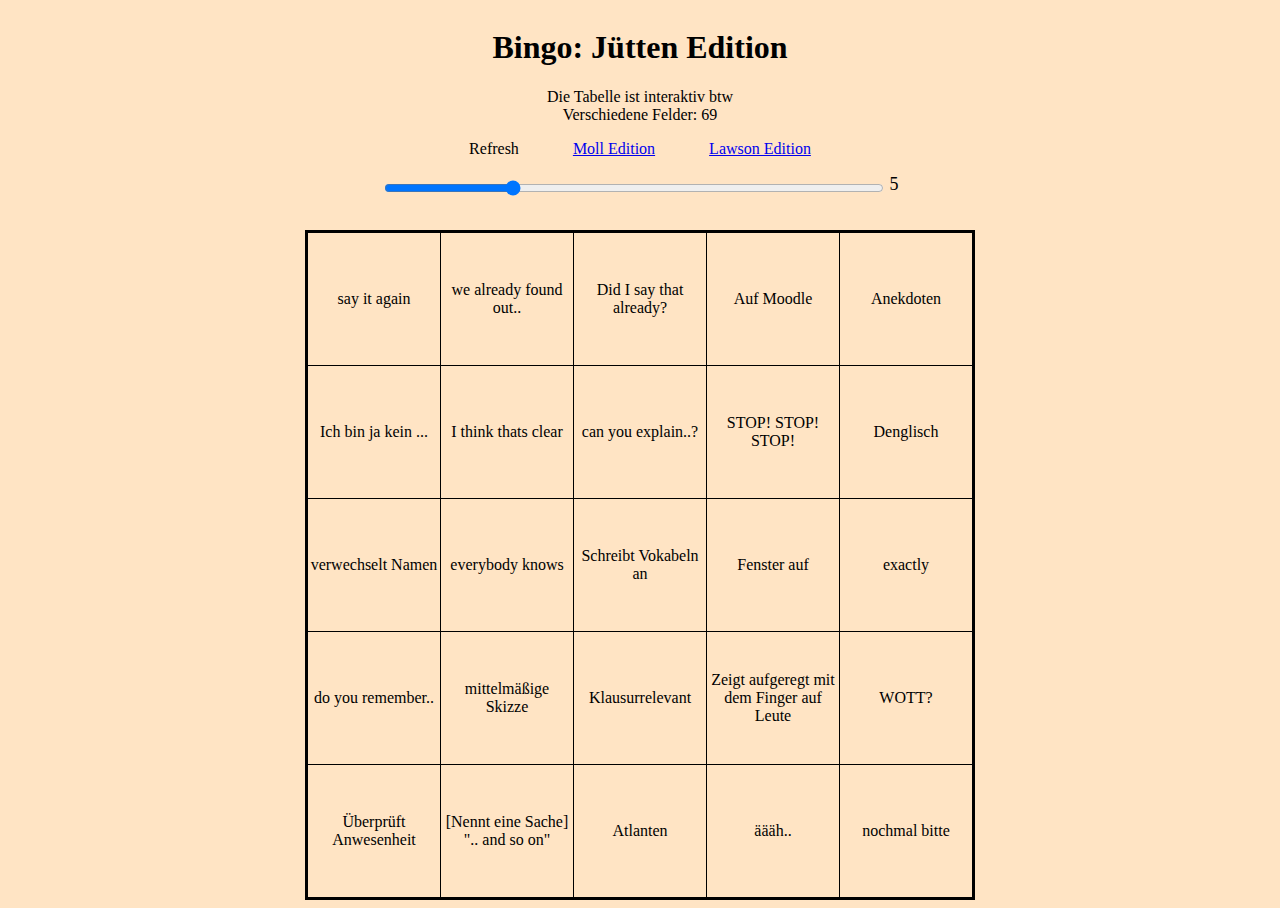
==== jue.html @ 62c580e6 "added slider for variable size changes in jütti bingo" ====
<!DOCTYPE html>
<head>
    <script src="main.js"></script>
    <meta charset="UTF-8">
    <link rel="stylesheet" href="style.css">
    <title>Bingo: Jütten Edition</title>
</head>

<body onload="generateJue()">
    <h1 class="center">Bingo: Jütten Edition</h1>
    <a class="center">Die Tabelle ist interaktiv btw<br></a>
    <a class="center" id="counter">Verschiedene Felder: </a>
    <ul class="center navbar">
        <li><a onclick="generateJue()">Refresh</a></li>
        <li><a href="mol.html">Moll Edition<br></a></li>
        <li><a href="law.html">Lawson Edition<br></a></li>
    </ul>
    <center><input type="range" id="size" min="4" max="8" value="5" onChange="generateJue()"> <a id="sizeText">5</a></center>
    <div style="padding-bottom: 30px;"></div>
    <table id="bingo"></table>
</body>
---- style.css ----
body{
    background-color: bisque;
}

#bingo {
    margin: auto;
    border: 3px solid black;
    height: 650px;
    width: 650px;
    table-layout: fixed;
    text-align: center;
    border-collapse: collapse;
}

#bingo td, th{
    border: 1px solid black;
    width: 130px;
    height: 130px;
}

.cellButton{
    text-decoration: none;
    margin: 0;
    cursor: pointer;
    color:black;

    height: 100%;
    width: 100%;
    display: flex;
    justify-content: center;
    align-items: center;
}

.center{
    text-align: center;
    display: inline-block;
    width: 100%;
    float: none;
    padding-inline-start: 0;
}

.navbar li{
    display: inline-block;
    float:none;
    margin: 0 25px
}

#size {
    width: 500px;
}

#sizeText{
    vertical-align: super;
    font-size: large;
}
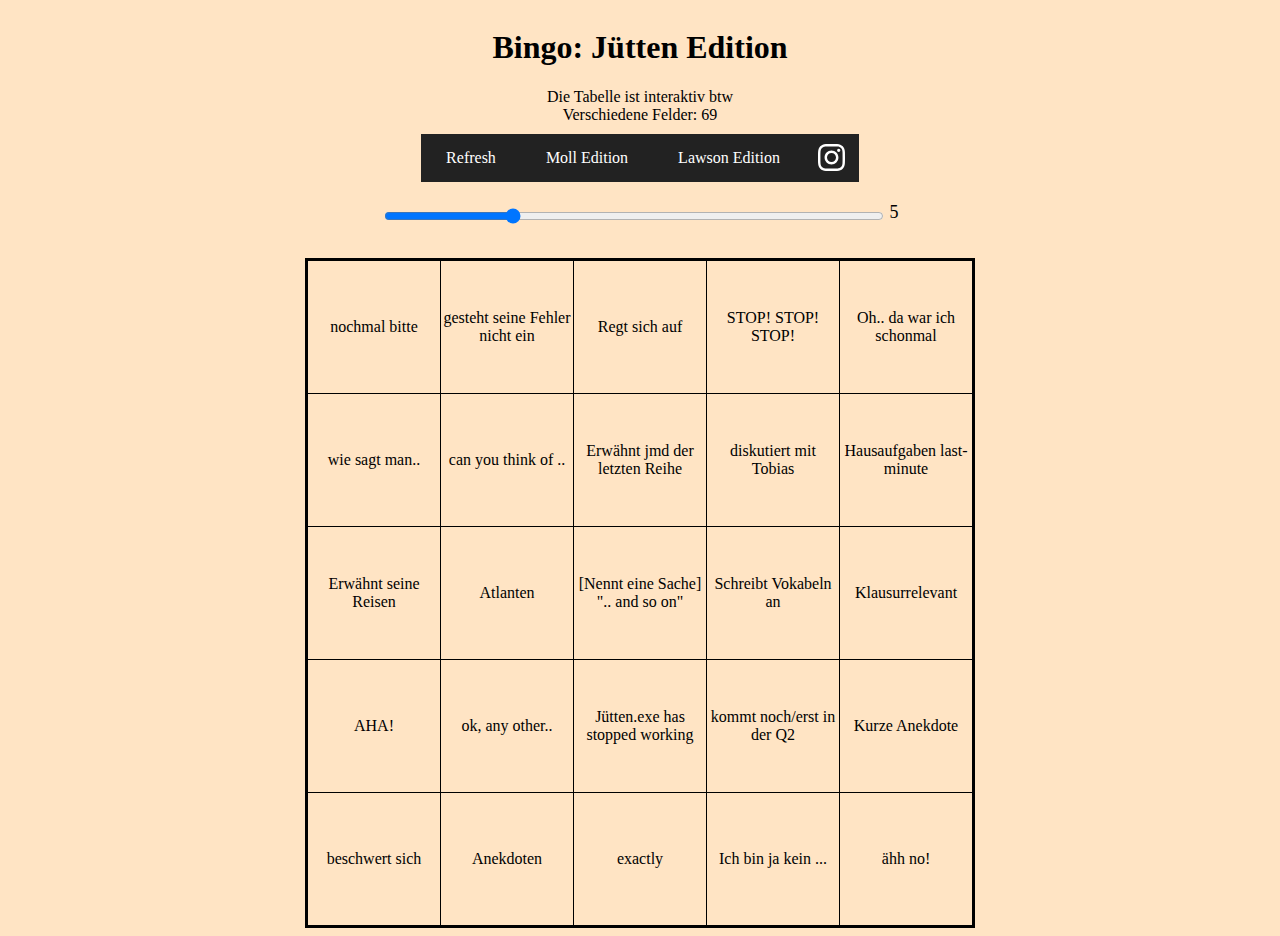
==== commit f639f11d: "navbar includes social links now" ====
--- a/jue.html
+++ b/jue.html
@@ -7,15 +7,26 @@
 </head>
 
 <body onload="generateJue()">
+
     <h1 class="center">Bingo: Jütten Edition</h1>
     <a class="center">Die Tabelle ist interaktiv btw<br></a>
     <a class="center" id="counter">Verschiedene Felder: </a>
+
+    <div style="height: 10px"></div>
+
     <ul class="center navbar">
         <li><a onclick="generateJue()">Refresh</a></li>
         <li><a href="mol.html">Moll Edition<br></a></li>
         <li><a href="law.html">Lawson Edition<br></a></li>
+        <li><a id="insta" href="https://www.instagram.com/dominik.grtz/" target="_blank">&nbsp;</a></li>
     </ul>
+
+    <div style="height: 20px"></div>
+
     <center><input type="range" id="size" min="4" max="8" value="5" onChange="generateJue()"> <a id="sizeText">5</a></center>
+
     <div style="padding-bottom: 30px;"></div>
+
     <table id="bingo"></table>
+
 </body>--- a/style.css
+++ b/style.css
@@ -39,10 +39,25 @@
     padding-inline-start: 0;
 }
 
+.navbar {
+    font-size: 0;
+}
+
 .navbar li{
-    display: inline-block;
-    float:none;
-    margin: 0 25px
+    font-size: medium;
+    display: inline-flex;
+    background-color: #222;
+    cursor: pointer;
+}
+
+.navbar li:hover{
+    background-color: #333;
+}
+
+.navbar a{
+    text-decoration: none;
+    color: white;
+    padding: 15px 25px;
 }
 
 #size {
@@ -52,4 +67,12 @@
 #sizeText{
     vertical-align: super;
     font-size: large;
+}
+
+#insta{
+    background: url("insta.svg");
+    background-size: 50%;
+    background-position: center;
+    background-repeat: no-repeat;
+    fill: white;
 }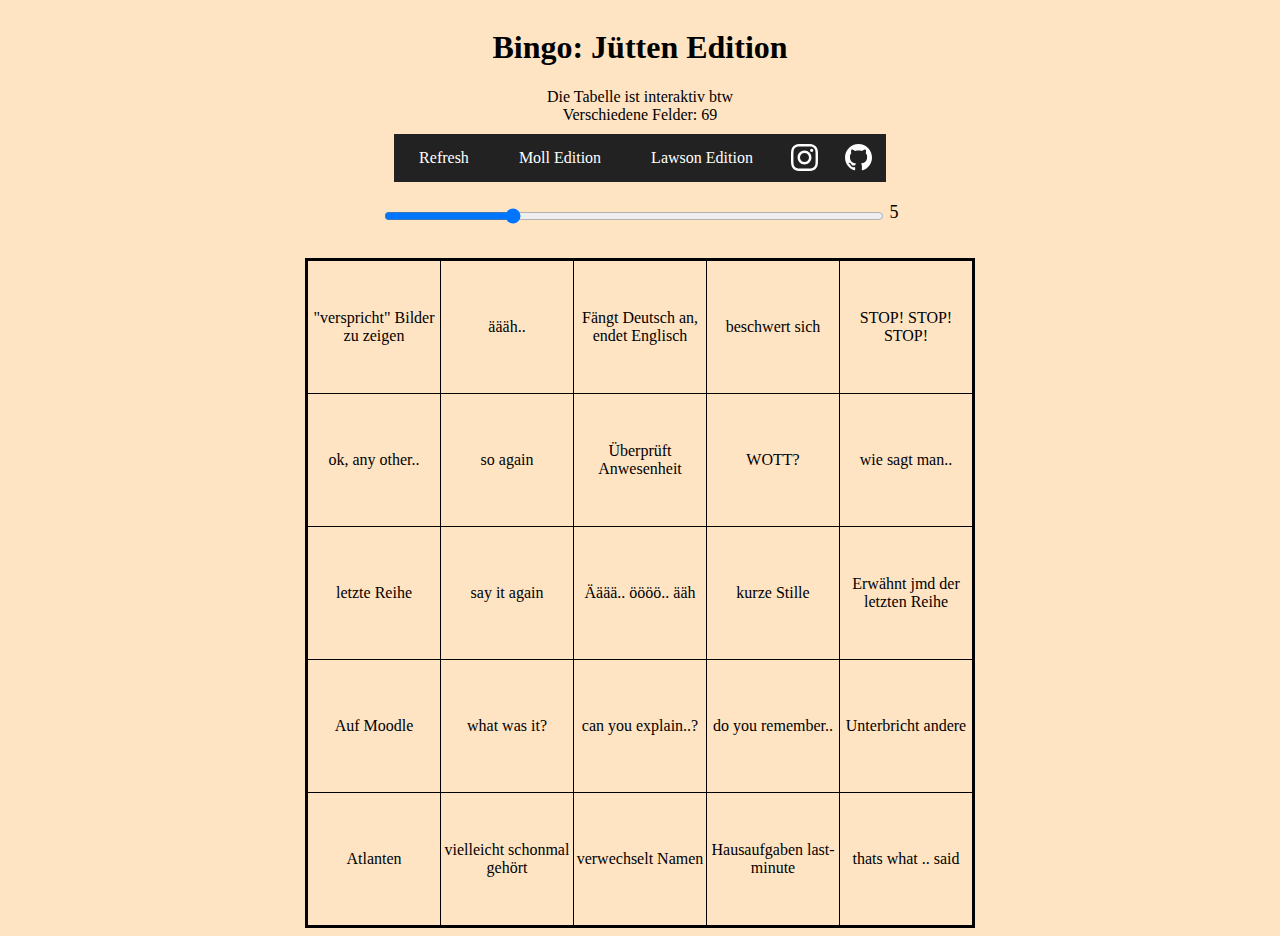
==== commit c1741bdb: "added source link & fixed refresh bug" ====
--- a/jue.html
+++ b/jue.html
@@ -19,6 +19,7 @@
         <li><a href="mol.html">Moll Edition<br></a></li>
         <li><a href="law.html">Lawson Edition<br></a></li>
         <li><a id="insta" href="https://www.instagram.com/dominik.grtz/" target="_blank">&nbsp;</a></li>
+        <li><a id="github" href="https://github.com/Dom3005/lehrerBingo" target="_blank">&nbsp;</a></li>
     </ul>
 
     <div style="height: 20px"></div>
--- a/style.css
+++ b/style.css
@@ -75,4 +75,12 @@
     background-position: center;
     background-repeat: no-repeat;
     fill: white;
+}
+
+#github{
+    background: url("github.svg");
+    background-size: 50%;
+    background-position: center;
+    background-repeat: no-repeat;
+    fill: white;
 }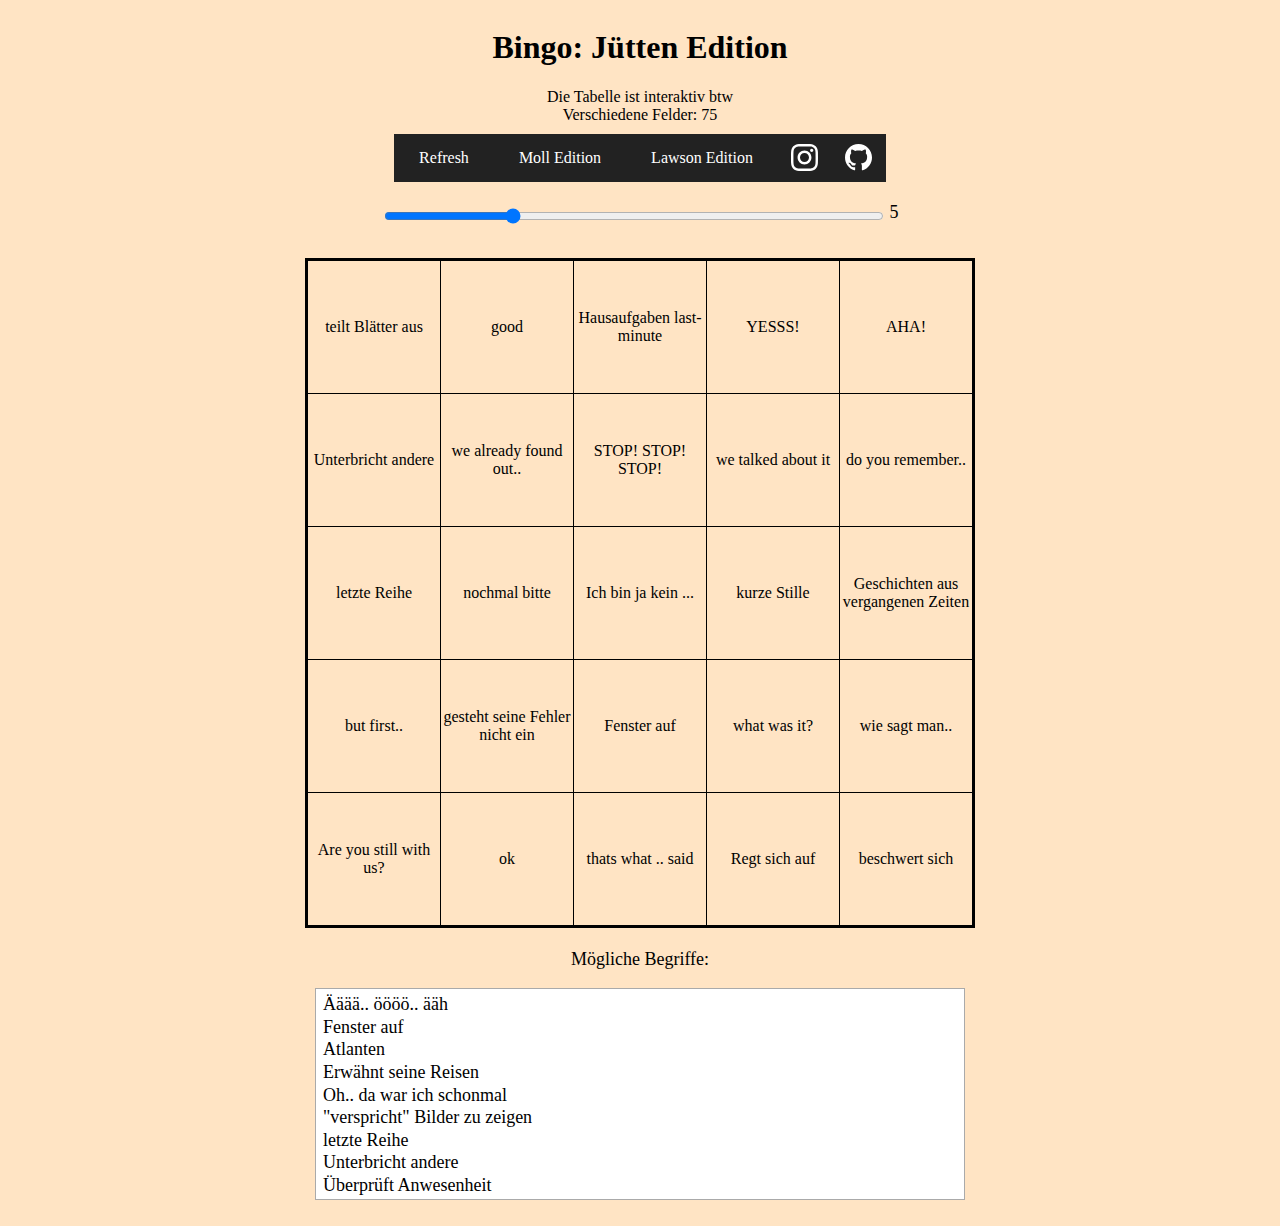
==== commit fad6ec4e: "added list of possible phrases" ====
--- a/jue.html
+++ b/jue.html
@@ -30,4 +30,16 @@
 
     <table id="bingo"></table>
 
+    <div class="listbox-area center">
+        <div class="left-area">
+            <br>Mögliche Begriffe:
+            <ul id="elemList" 
+                tabindex=0
+                role="listbox"
+                aria-labelledby="elem">
+            </ul>
+        </div>
+    </div>
+    
+
 </body>--- a/style.css
+++ b/style.css
@@ -70,7 +70,7 @@
 }
 
 #insta{
-    background: url("insta.svg");
+    background: url("images/insta.svg");
     background-size: 50%;
     background-position: center;
     background-repeat: no-repeat;
@@ -78,9 +78,41 @@
 }
 
 #github{
-    background: url("github.svg");
+    background: url("images/github.svg");
     background-size: 50%;
     background-position: center;
     background-repeat: no-repeat;
     fill: white;
+}
+
+#elemList{
+    overflow-y: auto;
+    position: relative;
+    height: 200px;
+    text-align: left;
+    padding: 5px;
+}
+
+[role="listbox"] {
+    min-height: 5em;
+    padding: 0;
+    background: white;
+    border: 1px solid #aaa;
+}
+  
+[role="option"] {
+    display: block;
+    padding: 2em 0;
+    position: relative;
+    line-height: 3em;
+    text-align: left;
+}
+
+.left-area,
+.right-area {
+  box-sizing: border-box;
+  display: inline-block;
+  font-size: 18px;
+  vertical-align: top;
+  width: 650px;
 }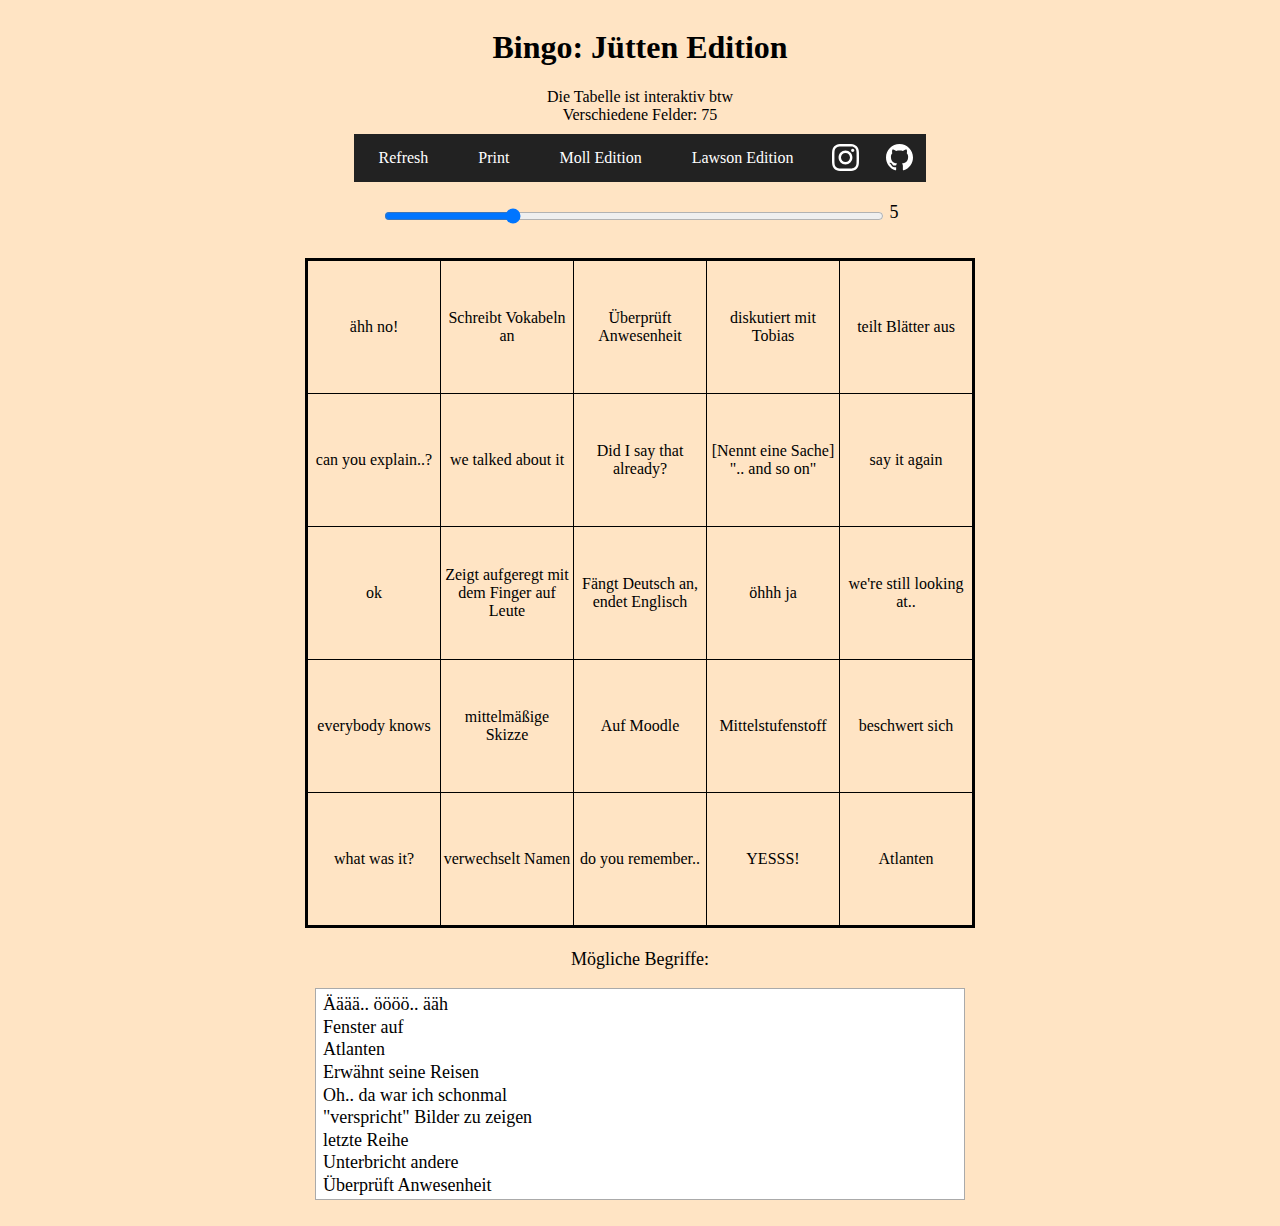
==== commit 274a83b6: "added printing functionality" ====
--- a/jue.html
+++ b/jue.html
@@ -9,13 +9,14 @@
 <body onload="generateJue()">
 
     <h1 class="center">Bingo: Jütten Edition</h1>
-    <a class="center">Die Tabelle ist interaktiv btw<br></a>
-    <a class="center" id="counter">Verschiedene Felder: </a>
+    <a class="center hidePrint">Die Tabelle ist interaktiv btw<br></a>
+    <a class="center hidePrint" id="counter">Verschiedene Felder: </a>
 
     <div style="height: 10px"></div>
 
-    <ul class="center navbar">
+    <ul class="center navbar hidePrint">
         <li><a onclick="generateJue()">Refresh</a></li>
+        <li><a onclick="printView()">Print</a></li>
         <li><a href="mol.html">Moll Edition<br></a></li>
         <li><a href="law.html">Lawson Edition<br></a></li>
         <li><a id="insta" href="https://www.instagram.com/dominik.grtz/" target="_blank">&nbsp;</a></li>
@@ -24,13 +25,13 @@
 
     <div style="height: 20px"></div>
 
-    <center><input type="range" id="size" min="4" max="8" value="5" onChange="generateJue()"> <a id="sizeText">5</a></center>
+    <center><input type="range" class="hidePrint" id="size" min="4" max="8" value="5" onChange="generateJue()"> <a id="sizeText" class="hidePrint">5</a></center>
 
     <div style="padding-bottom: 30px;"></div>
 
     <table id="bingo"></table>
 
-    <div class="listbox-area center">
+    <div class="listbox-area center hidePrint">
         <div class="left-area">
             <br>Mögliche Begriffe:
             <ul id="elemList" 
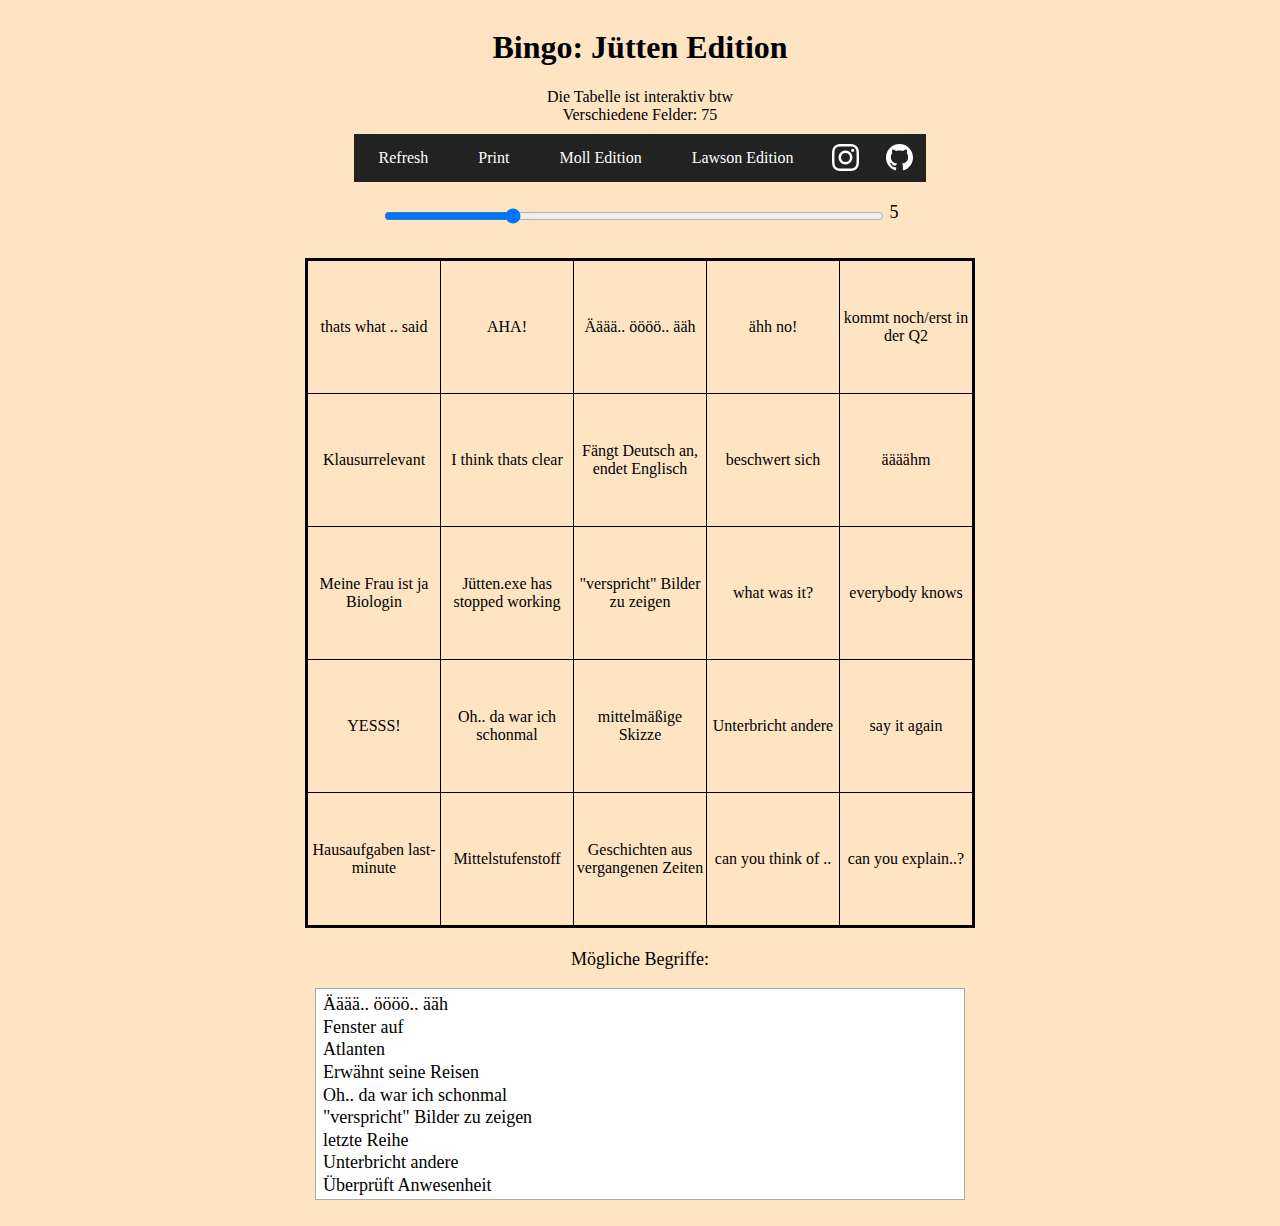
==== commit efcfabc1: "added link to print" ====
--- a/jue.html
+++ b/jue.html
@@ -30,6 +30,9 @@
     <div style="padding-bottom: 30px;"></div>
 
     <table id="bingo"></table>
+    
+    <!-- Only visible when printing -->
+    <center> <a class="showPrint center"><br>https://dom3005.github.io/lehrerBingo</a></center>
 
     <div class="listbox-area center hidePrint">
         <div class="left-area">
--- a/style.css
+++ b/style.css
@@ -115,4 +115,19 @@
   font-size: 18px;
   vertical-align: top;
   width: 650px;
+}
+
+@media print{
+    .hidePrint{
+        display: none;
+    }
+    .showPrint{
+        display: initial;
+    }
+}
+
+@media screen{
+    .showPrint{
+        display: none;
+    }
 }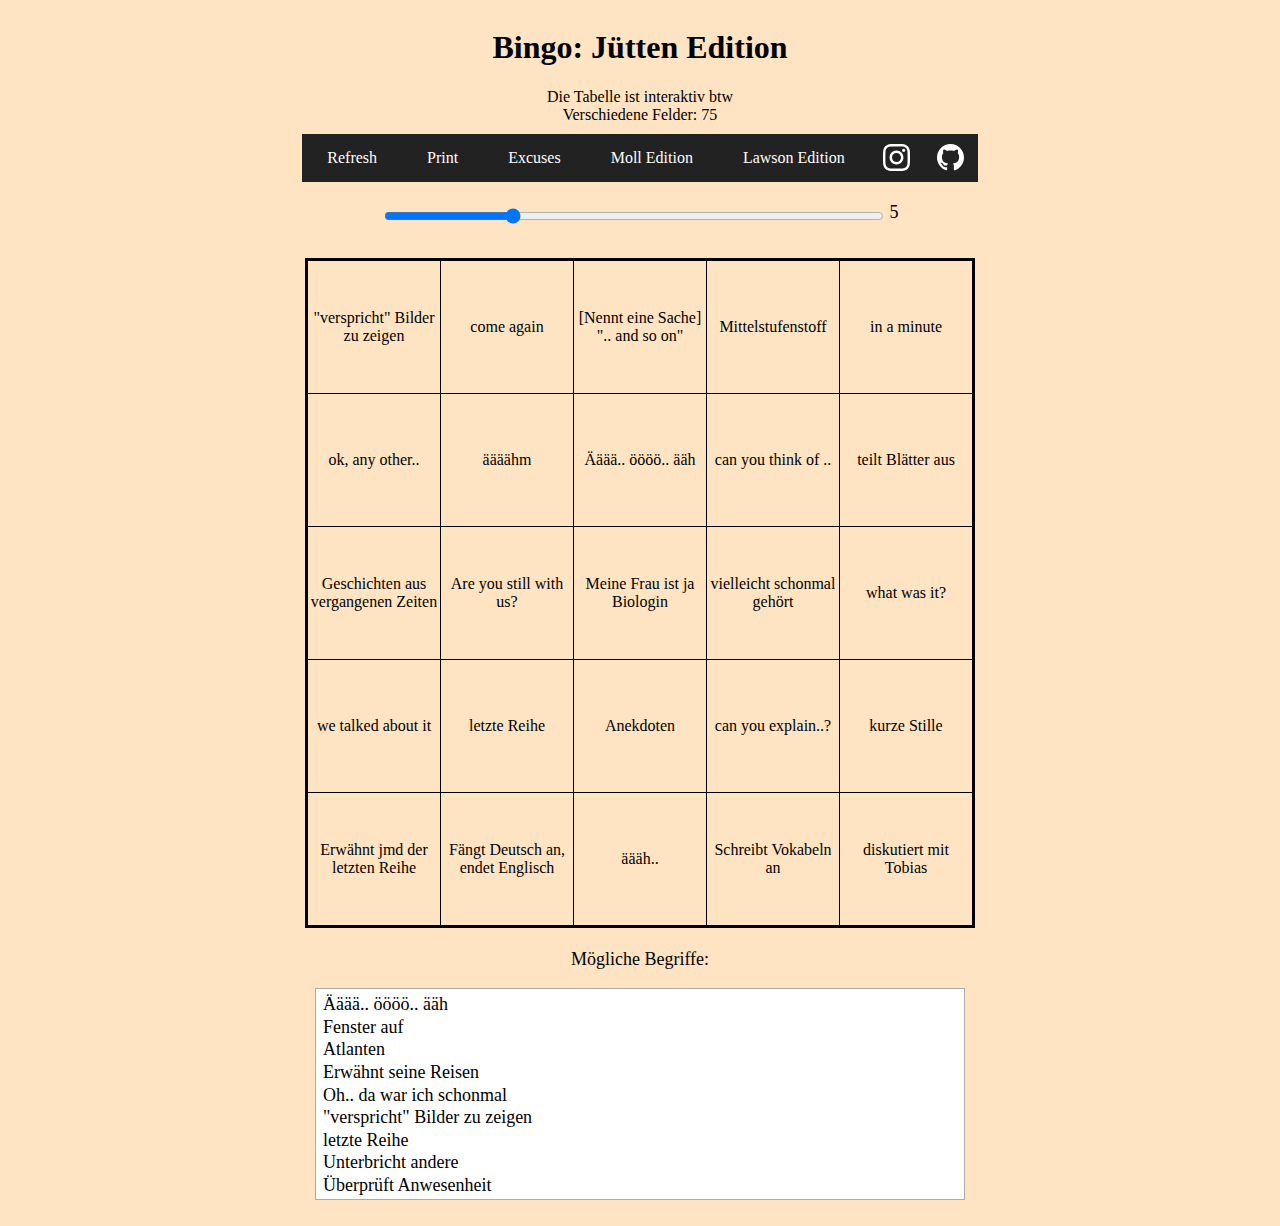
==== commit 32740ea8: "Update jue.html" ====
--- a/jue.html
+++ b/jue.html
@@ -17,6 +17,7 @@
     <ul class="center navbar hidePrint">
         <li><a onclick="generateJue()">Refresh</a></li>
         <li><a onclick="printView()">Print</a></li>
+        <li><a href="dom3005.github.io/excuses">Excuses</a></li>
         <li><a href="mol.html">Moll Edition<br></a></li>
         <li><a href="law.html">Lawson Edition<br></a></li>
         <li><a id="insta" href="https://www.instagram.com/dominik.grtz/" target="_blank">&nbsp;</a></li>
@@ -46,4 +47,4 @@
     </div>
     
 
-</body>+</body>
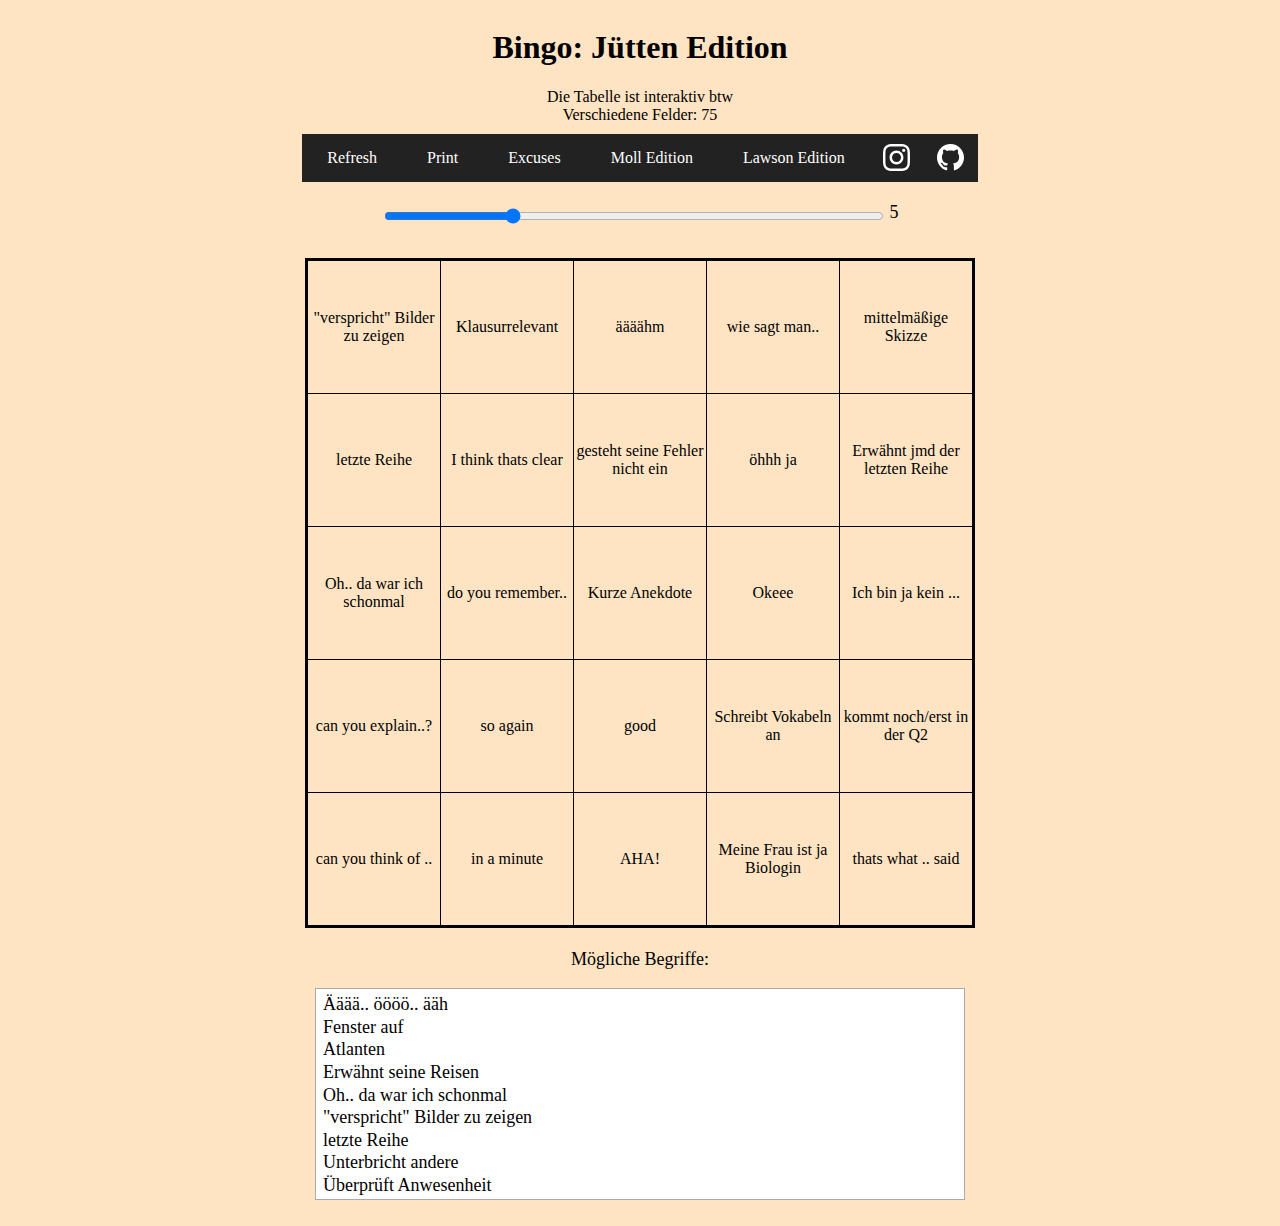
==== commit 64f71356: "Update jue.html" ====
--- a/jue.html
+++ b/jue.html
@@ -17,7 +17,7 @@
     <ul class="center navbar hidePrint">
         <li><a onclick="generateJue()">Refresh</a></li>
         <li><a onclick="printView()">Print</a></li>
-        <li><a href="dom3005.github.io/excuses">Excuses</a></li>
+        <li><a href="https://dom3005.github.io/excuses">Excuses</a></li>
         <li><a href="mol.html">Moll Edition<br></a></li>
         <li><a href="law.html">Lawson Edition<br></a></li>
         <li><a id="insta" href="https://www.instagram.com/dominik.grtz/" target="_blank">&nbsp;</a></li>
